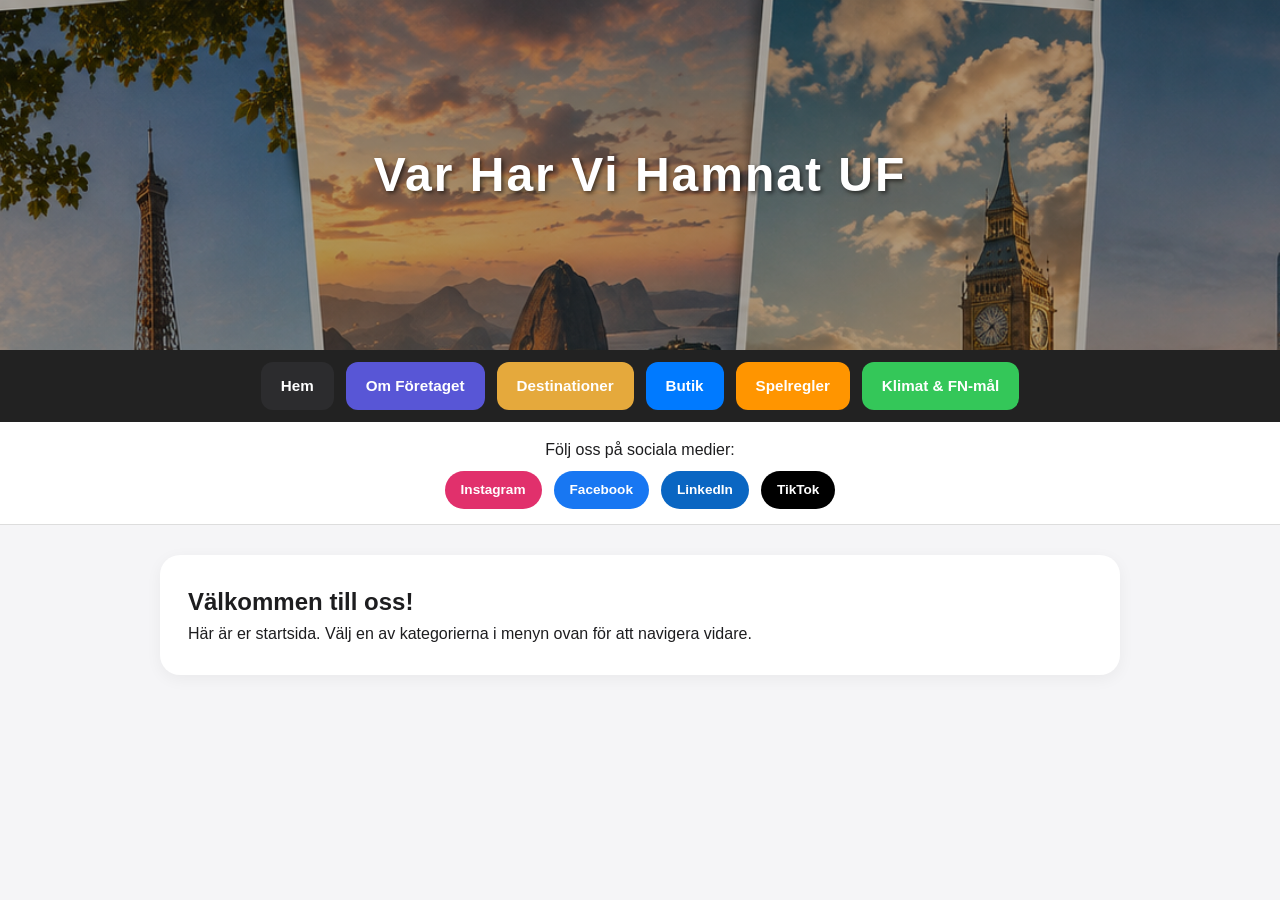
==== index.html @ f54c0b87 "Add files via upload" ====
<!DOCTYPE html>
<html lang="sv">
<head>
    <meta charset="UTF-8">
    <meta name="viewport" content="width=device-width, initial-scale=1.0">
    <title>Företagets Startsida</title>
    <link rel="stylesheet" href="style.css">
</head>
<body>

    <!-- 1. Omslagsfoto (Högst upp) -->
    <div class="header-cover">
        <div class="cover-text">
            <!-- Här kan du lägga er logotyp eller er företagsrubrik -->
            <h1>Var Har Vi Hamnat UF</h1>
        </div>
    </div>

  <!-- 2. Navigationsmeny -->
<nav class="navbar">
    <div class="menu-grid">
        <a href="index.html" class="menu-card btn-home">Hem</a>
        <a href="om-foretaget.html" class="menu-card btn-about">Om Företaget</a>
        <a href="platser.html" class="menu-card btn-destinations">Destinationer</a>
        <a href="butik.html" class="menu-card btn-shop">Butik</a>
        <a href="spelregler.html" class="menu-card btn-rules">Spelregler</a>
        <a href="klimat.html" class="menu-card btn-climate">Klimat & FN-mål</a>
    </div>
</nav>

    <!-- 3. Sociala Medier (Direkt under navigationsmenyn) -->
    <section class="social-section">
        <p>Följ oss på sociala medier:</p>
        <div class="social-links">
            <a href="https://www.instagram.com/varharvihamnatuf/" target="_blank" class="social-btn instagram">Instagram</a>
            <a href="https://www.facebook.com/profile.php?id=61593796840060" target="_blank" class="social-btn facebook">Facebook</a>
            <a href="https://linkedin.com" target="_blank" class="social-btn linkedin">LinkedIn</a>
            <a href="https://www.tiktok.com/@var.har.vi.hamnat?is_from_webapp=1&sender_device=pc" target="_blank" class="social-btn tiktok">TikTok</a>
        </div>
    </section>

    <!-- Huvudinnehåll på startsidan -->
    <main class="main-content">
        <section class="welcome-card">
            <h2>Välkommen till oss!</h2>
            <p>Här är er startsida. Välj en av kategorierna i menyn ovan för att navigera vidare.</p>
        </section>
    </main>

    <script src="script.js"></script>
    <!-- Koppla in skriptet för scroll-magin -->
    <script src="script.js"></script>
</body>
</html>
---- style.css ----
/* ==========================================
   1. GLOBAL BAS & RESET (Apple-Look)
   ========================================== */
* {
    box-sizing: border-box;
    margin: 0;
    padding: 0;
}

body {
    font-family: -apple-system, BlinkMacSystemFont, "SF Pro Display", "Segoe UI", Roboto, Helvetica, Arial, sans-serif;
    color: #1d1d1f;
    background-color: #f5f5f7;
    line-height: 1.6;
}

.main-content, 
.page-container {
    max-width: 1000px;
    margin: 30px auto;
    padding: 0 20px;
    width: 100%;
}

/* ==========================================
   2. STARTSIDA: COVER & TOPPMENY
   ========================================== */
.header-cover {
    background-image: linear-gradient(rgba(0,0,0,0.3), rgba(0,0,0,0.3)), url('hej.png');
    background-size: cover;
    background-position: center;
    height: 350px;
    display: flex;
    justify-content: center;
    align-items: center;
    color: white;
    text-align: center;
    background-attachment: fixed;
}

.cover-text h1 {
    font-size: 3rem;
    letter-spacing: 2px;
    text-shadow: 2px 2px 4px rgba(0,0,0,0.6);
}

.navbar {
    background-color: #222;
    position: sticky;
    top: 0;
    z-index: 100;
    padding: 12px 0;
}

.menu-grid {
    display: flex;
    justify-content: center;
    align-items: center;
    gap: 12px;
    flex-wrap: wrap;
    margin: 0 auto;
    width: 100%;
}

.menu-card {
    display: inline-block;
    padding: 12px 20px;
    border-radius: 12px;
    text-decoration: none;
    font-weight: 600;
    font-size: 0.95rem;
    color: #ffffff;
    white-space: nowrap;
    transition: transform 0.3s cubic-bezier(0.25, 1, 0.5, 1), box-shadow 0.3s ease, background-color 0.3s ease;
}

.menu-card:hover {
    transform: translateY(-4px) scale(1.02);
}

/* Färgknappar på startsidan */
.btn-home { background-color: #2c2c2e; }
.btn-home:hover { background-color: #3a3a3c; box-shadow: 0 0 20px rgba(255, 255, 255, 0.4); }

.btn-about { background-color: #5856d6; }
.btn-about:hover { background-color: #6e6be8; box-shadow: 0 0 22px rgba(88, 86, 214, 0.65); }

.btn-shop { background-color: #007aff; }
.btn-shop:hover { background-color: #2b8fff; box-shadow: 0 0 22px rgba(0, 122, 255, 0.65); }

.btn-destinations { background-color: #007aff; }
.btn-destinations:hover { 
    background-color: #2b8fff; 
    box-shadow: 0 0 22px rgba(0, 122, 255, 0.65); 
}
.btn-rules { background-color: #ff9500; }
.btn-rules:hover { background-color: #ffa726; box-shadow: 0 0 22px rgba(255, 149, 0, 0.65); }

.btn-climate { background-color: #34c759; }
.btn-climate:hover { background-color: #4cd964; box-shadow: 0 0 22px rgba(52, 199, 89, 0.75); }

/* ==========================================
   3. SOCIALA MEDIER SEKTION
   ========================================== */
.social-section {
    background-color: #ffffff;
    padding: 15px 20px;
    text-align: center;
    border-bottom: 1px solid #ddd;
}

.social-links {
    display: flex;
    justify-content: center;
    gap: 12px;
    flex-wrap: wrap;
    margin-top: 8px;
}

.social-btn {
    text-decoration: none;
    color: white;
    padding: 8px 16px;
    border-radius: 20px;
    font-size: 0.85rem;
    font-weight: bold;
    transition: transform 0.3s ease, box-shadow 0.3s ease;
}

.social-btn:hover { transform: translateY(-3px); }
.social-btn.instagram { background-color: #E1306C; }
.social-btn.instagram:hover { box-shadow: 0 0 18px rgba(225, 48, 108, 0.6); }
.social-btn.facebook { background-color: #1877F2; }
.social-btn.facebook:hover { box-shadow: 0 0 18px rgba(24, 119, 242, 0.6); }
.social-btn.linkedin { background-color: #0A66C2; }
.social-btn.linkedin:hover { box-shadow: 0 0 18px rgba(10, 102, 194, 0.6); }
.social-btn.tiktok { background-color: #000000; }
.social-btn.tiktok:hover { box-shadow: 0 0 18px rgba(37, 244, 238, 0.5); }

/* ==========================================
   4. UNDERSIDOR: HEADER & BAS-KNAPPAR
   ========================================== */
.subpage-header {
    display: flex;
    justify-content: space-between;
    align-items: center;
    padding: 20px 40px;
    background-color: #ffffff;
    border-bottom: 1px solid #eaeaea;
}

.subpage-header > div,
.subpage-header > a { flex: 1; }

.header-title {
    text-align: center;
    font-size: 1.8rem;
    font-weight: bold;
}

.header-logo { display: flex; justify-content: flex-end; }
.header-logo img { 
    height: 200px !important; 
    max-height: 200px !important; 
    width: auto !important; 
}

.back-btn {
    text-decoration: none;
    color: #ffffff !important;
    padding: 10px 18px;
    border-radius: 10px;
    font-weight: bold;
    font-size: 0.95rem;
    display: inline-block;
    max-width: fit-content;
    transition: transform 0.3s ease, box-shadow 0.3s ease, background-color 0.3s ease;
}

/* ==========================================
   5. BENTO GRID STRUKTUR (Två Kolumner)
   ========================================== */
.bento-top { margin-bottom: 20px; }

.bento-columns {
    display: flex;
    gap: 20px;
    width: 100%;
}

.bento-col {
    flex: 1;
    display: flex;
    flex-direction: column;
    gap: 20px;
}

.bento-card, .info-card, .product-card, .product-detail-card, .welcome-card {
    background: #ffffff;
    border-radius: 20px;
    padding: 28px;
    box-shadow: 0 4px 16px rgba(0, 0, 0, 0.05);
    transition: transform 0.3s cubic-bezier(0.16, 1, 0.3, 1), box-shadow 0.3s ease, border-color 0.3s ease;
}

.bento-card h1, .bento-card h2 { margin-bottom: 12px; }
.bento-card p { color: #424245; margin-bottom: 10px; }
.bento-card img {
    max-width: 100% !important;
    width: auto !important;
    height: auto !important;
    display: block;
    margin: 0 auto;
}
/* ==========================================
   6. FÄRGTEMAN PER SIDA (BODY-KLASSER)
   ========================================== */

/* --- A. OM FÖRETAGET (Lila: #5856d6) --- */
body.about-page .back-btn,
body:not([class]) .back-btn { background-color: #5856d6 !important; }
body.about-page .back-btn:hover,
body:not([class]) .back-btn:hover {
    background-color: #6e6be8 !important;
    box-shadow: 0 0 22px rgba(88, 86, 214, 0.7);
    transform: translateY(-3px);
}
body.about-page .bento-card:hover,
body:not([class]) .bento-card:hover {
    transform: translateY(-5px) scale(1.01);
    box-shadow: 0 0 25px rgba(88, 86, 214, 0.4), 0 10px 20px rgba(0, 0, 0, 0.08) !important;
}

/* --- B. KLIMAT & FN-MÅL (Grön: #34c759) --- */
body.climate-page .back-btn { background-color: #34c759 !important; }
body.climate-page .back-btn:hover {
    background-color: #4cd964 !important;
    box-shadow: 0 0 22px rgba(52, 199, 89, 0.7);
    transform: translateY(-3px);
}
body.climate-page .bento-card:hover,
body.climate-page .climate-card:hover {
    transform: translateY(-5px) scale(1.01);
    box-shadow: 0 0 25px rgba(52, 199, 89, 0.4), 0 10px 20px rgba(0, 0, 0, 0.08) !important;
}

/* --- C. SPELREGLER (Orange: #ff9500) --- */
body.rules-page .back-btn { background-color: #ff9500 !important; }
body.rules-page .back-btn:hover {
    background-color: #ffa726 !important;
    box-shadow: 0 0 22px rgba(255, 149, 0, 0.7);
    transform: translateY(-3px);
}
body.rules-page .bento-card:hover,
body.rules-page .info-card:hover,
body.rules-page .card:hover {
    transform: translateY(-5px) scale(1.01);
    box-shadow: 0 0 25px rgba(255, 149, 0, 0.45), 0 10px 20px rgba(0, 0, 0, 0.08) !important;
}

/* --- D. BUTIK & PRODUKT (Blå: #007aff) --- */
body.shop-page .back-btn,
body.product-page .back-btn { background-color: #007aff !important; }
body.shop-page .back-btn:hover,
body.product-page .back-btn:hover {
    background-color: #2b8fff !important;
    box-shadow: 0 0 22px rgba(0, 122, 255, 0.7);
    transform: translateY(-3px);
}
body.shop-page .bento-card:hover,
body.shop-page .product-card:hover,
body.product-page .bento-card:hover,
body.product-page .product-card:hover,
body.product-page .product-detail-card:hover {
    transform: translateY(-5px) scale(1.01);
    box-shadow: 0 0 25px rgba(0, 122, 255, 0.45), 0 10px 20px rgba(0, 0, 0, 0.08) !important;
}

/* ==========================================
   7. PRODUKTSIDOR & KÖP-KNAPPAR
   ========================================== */
.product-img {
    width: 220px;
    height: 220px;
    object-fit: cover;
    border-radius: 8px;
}

.buy-btn, .checkout-btn {
    display: inline-block;
    text-decoration: none;
    background-color: #34c759;
    color: white;
    padding: 12px 24px;
    border-radius: 10px;
    font-weight: bold;
    transition: transform 0.3s ease, box-shadow 0.3s ease;
}

.buy-btn:hover, .checkout-btn:hover {
    transform: translateY(-3px);
    box-shadow: 0 0 20px rgba(52, 199, 89, 0.6);
}

/* ==========================================
   8. RESPONSIVITET (MOBILES)
   ========================================== */
@media (max-width: 768px) {
    .bento-columns { flex-direction: column; }
    .subpage-header { flex-direction: column; gap: 15px; text-align: center; }
    .header-logo { justify-content: center; }
    .product-card, .product-detail-card { flex-direction: column; text-align: center; }
}

/* ==========================================
   KLIMATSIDANS BENTO-GRID & HERO-KORT
   ========================================== */

.klimat-hero-card {
    background: #ffffff;
    border-radius: 20px;
    padding: 35px;
    margin-bottom: 24px;
    border: 1px solid rgba(0, 0, 0, 0.05);
    box-shadow: 0 4px 16px rgba(0, 0, 0, 0.05);
}

.bento-grid {
    display: grid;
    grid-template-columns: repeat(auto-fit, minmax(320px, 1fr));
    gap: 20px;
    width: 100%;
}

.bento-grid .bento-card:hover,
.bento-grid .climate-card:hover,
.klimat-hero-card:hover {
    transform: translateY(-5px) scale(1.01);
    box-shadow: 0 0 25px rgba(52, 199, 89, 0.45), 0 10px 20px rgba(0, 0, 0, 0.08) !important;
}

.climate-card, 
.klimat-card {
    background: #ffffff;
    border-radius: 20px;
    padding: 28px;
    box-shadow: 0 4px 16px rgba(0, 0, 0, 0.05);
    transition: transform 0.3s cubic-bezier(0.16, 1, 0.3, 1), box-shadow 0.3s ease;
}

.climate-card:hover, 
.klimat-card:hover {
    transform: translateY(-5px) scale(1.01);
    box-shadow: 0 0 25px rgba(52, 199, 89, 0.45), 0 10px 20px rgba(0, 0, 0, 0.08) !important;
}

/* ==========================================
   DESTINATIONER: GULD-TEMA (#e5a93c)
   ========================================== */

.btn-destinations { 
    background-color: #e5a93c !important; 
}
.btn-destinations:hover { 
    background-color: #f2b84b !important; 
    box-shadow: 0 0 22px rgba(229, 169, 60, 0.7), 0 8px 18px rgba(229, 169, 60, 0.35) !important; 
}

body.destinations-page .back-btn { 
    background-color: #e5a93c !important; 
    box-shadow: 0 4px 10px rgba(229, 169, 60, 0.25) !important; 
}
body.destinations-page .back-btn:hover { 
    background-color: #f2b84b !important; 
    box-shadow: 0 0 22px rgba(229, 169, 60, 0.7) !important; 
    transform: translateY(-3px); 
}

body.destinations-page .bento-card:hover { 
    transform: translateY(-5px) scale(1.01) !important; 
    box-shadow: 0 0 25px rgba(229, 169, 60, 0.45), 0 10px 20px rgba(0, 0, 0, 0.08) !important; 
    border-color: rgba(229, 169, 60, 0.4) !important; 
}
.page-container {
    display: flex;
    gap: 2rem;
    max-width: 1400px;
    margin: 0 auto;
    padding: 20px;
}

/* Sticky Sidomeny */
.sidebar-navigation {
    position: sticky;
    top: 20px;
    width: 220px;
    height: fit-content;
    flex-shrink: 0;
    display: flex;
    flex-direction: column;
    gap: 1.5rem;
    background-color: #f8f9fa;
    padding: 15px;
    border-radius: 12px;
}

.filter-title {
    font-weight: bold;
    font-size: 0.85rem;
    text-transform: uppercase;
    color: #6c757d;
    margin-bottom: 8px;
    display: block;
}

/* A-Ö Knappnät */
.alphabet-grid {
    display: grid;
    grid-template-columns: repeat(4, 1fr);
    gap: 4px;
}

.letter-btn, .continent-btn, .reset-button {
    border: 1px solid #ddd;
    background-color: #fff;
    padding: 6px 10px;
    border-radius: 6px;
    cursor: pointer;
    transition: all 0.2s ease;
    font-size: 0.9rem;
}

.continent-btn {
    width: 100%;
    text-align: left;
    margin-bottom: 4px;
}

.reset-button {
    width: 100%;
    background-color: #e9ecef;
    font-weight: bold;
}

/* Aktiv knapp-stil (mörkare när vald) */
.letter-btn.active, .continent-btn.active {
    background-color: #212529;
    color: #ffffff;
    border-color: #212529;
}

.letter-btn:hover, .continent-btn:hover {
    background-color: #e2e6ea;
}

/* Höger yta för korten */
.cards-container {
    flex-grow: 1;
    display: grid;
    grid-template-columns: repeat(auto-fill, minmax(280px, 1fr));
    gap: 20px;
}
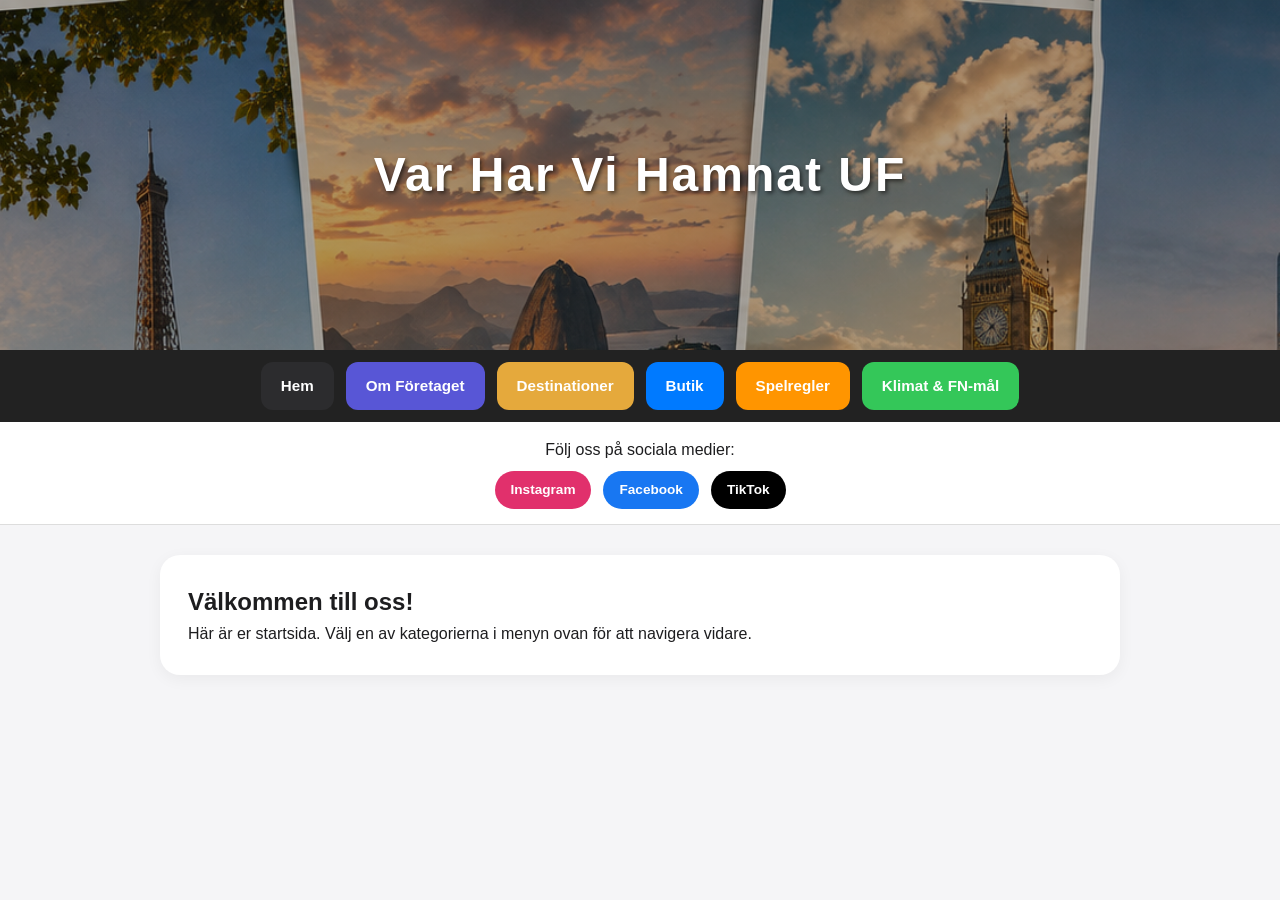
==== commit 1aa18598: "removed linkedin removed likedin" ====
--- a/index.html
+++ b/index.html
@@ -34,7 +34,6 @@
         <div class="social-links">
             <a href="https://www.instagram.com/varharvihamnatuf/" target="_blank" class="social-btn instagram">Instagram</a>
             <a href="https://www.facebook.com/profile.php?id=61593796840060" target="_blank" class="social-btn facebook">Facebook</a>
-            <a href="https://linkedin.com" target="_blank" class="social-btn linkedin">LinkedIn</a>
             <a href="https://www.tiktok.com/@var.har.vi.hamnat?is_from_webapp=1&sender_device=pc" target="_blank" class="social-btn tiktok">TikTok</a>
         </div>
     </section>
@@ -51,4 +50,4 @@
     <!-- Koppla in skriptet för scroll-magin -->
     <script src="script.js"></script>
 </body>
-</html>+</html>
--- a/style.css
+++ b/style.css
@@ -459,4 +459,49 @@
     display: grid;
     grid-template-columns: repeat(auto-fill, minmax(280px, 1fr));
     gap: 20px;
-}+}
+/* ==========================================
+   FIX: TOPPRUTA VÅGRÄTT LÄNGST UPP (OM FÖRETAGET & KLIMAT)
+   ========================================== */
+
+body.about-page .page-container,
+body.climate-page .page-container {
+    display: flex;
+    flex-direction: column;
+    gap: 20px;
+    max-width: 1000px;
+    margin: 30px auto;
+    padding: 0 20px;
+}
+
+/* Topprutan på "Om företaget" */
+body.about-page .page-container > .bento-top {
+    width: 100%;
+    flex: none;
+    margin-bottom: 0;
+}
+
+/* De två spalterna under topprutan på "Om företaget" */
+body.about-page .page-container > .bento-columns {
+    width: 100%;
+    display: flex;
+    gap: 20px;
+}
+
+/* Hero-kortet högst upp på "Klimat & FN-mål" */
+body.climate-page .page-container > .klimat-hero-card {
+    width: 100%;
+    flex: none;
+    margin-bottom: 0;
+}
+
+/* Rutnätet med de fyra korten under hero-kortet på "Klimat & FN-mål" */
+body.climate-page .page-container > .bento-grid {
+    width: 100%;
+}
+
+@media (max-width: 768px) {
+    body.about-page .page-container > .bento-columns {
+        flex-direction: column;
+    }
+}
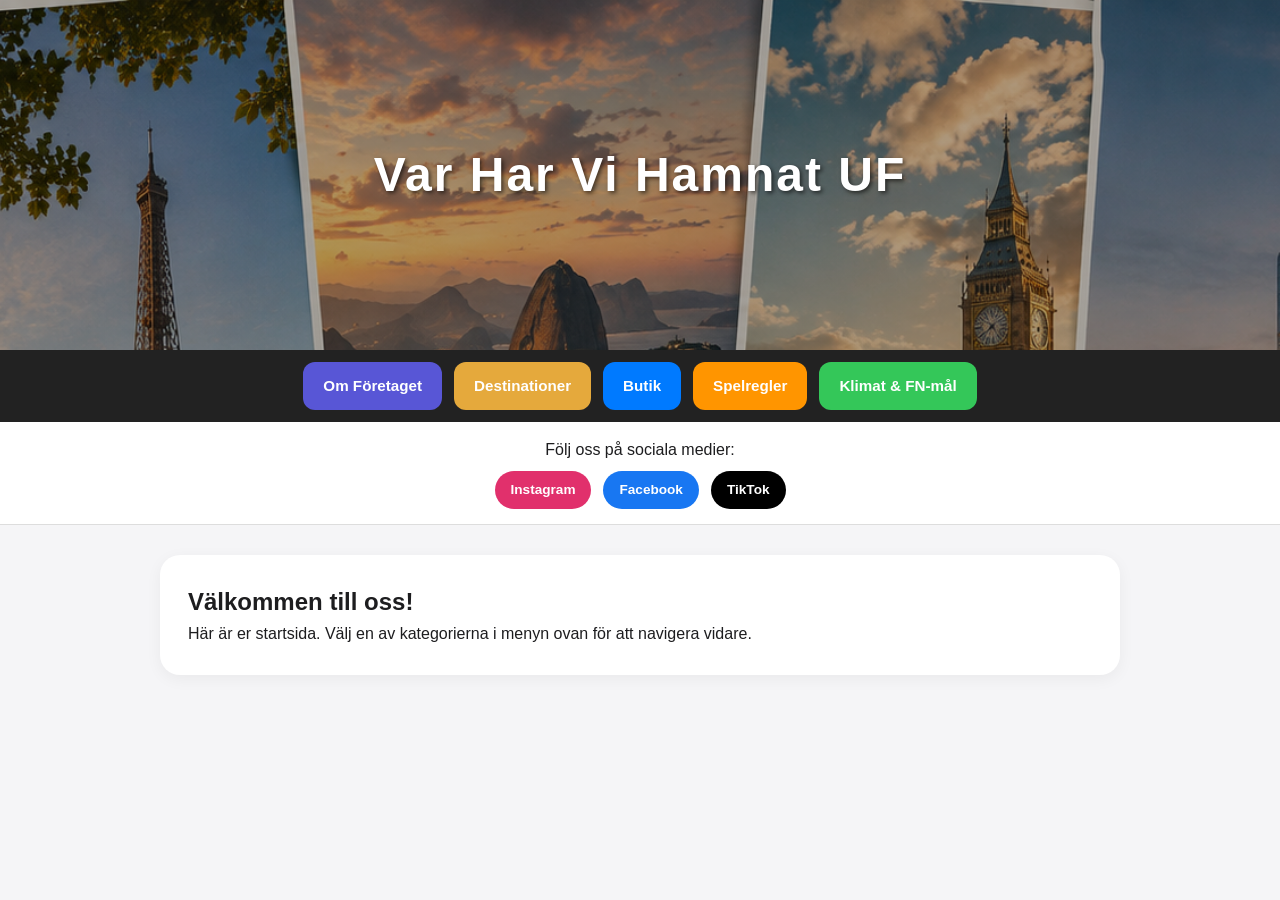
==== commit da367050: "remove home button" ====
--- a/index.html
+++ b/index.html
@@ -19,7 +19,6 @@
   <!-- 2. Navigationsmeny -->
 <nav class="navbar">
     <div class="menu-grid">
-        <a href="index.html" class="menu-card btn-home">Hem</a>
         <a href="om-foretaget.html" class="menu-card btn-about">Om Företaget</a>
         <a href="platser.html" class="menu-card btn-destinations">Destinationer</a>
         <a href="butik.html" class="menu-card btn-shop">Butik</a>
